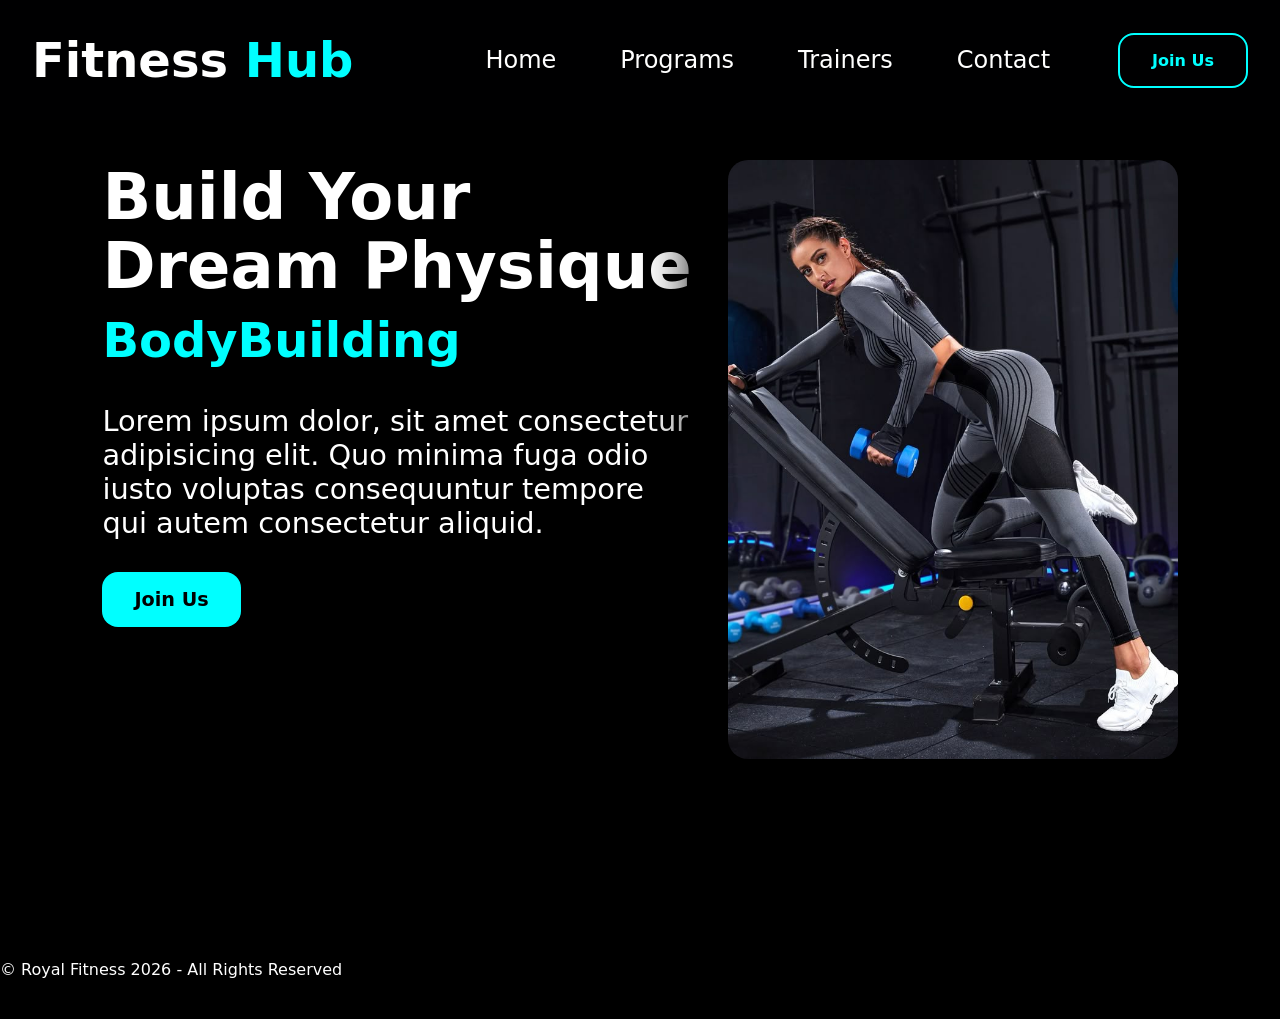
==== Pages/index.html @ 40fa3b6b "Cleaned folder names and updated links" ====
<!DOCTYPE html>
<html lang="en">
<head>
    <meta charset="UTF-8">
    <meta name="viewport" content="width=, initial-scale=1.0">
    <link rel="stylesheet" href="\Styles\home.css">
    <title>Fitness Hub</title>
    <link rel="stylesheet" href="\Styles\home.css">
</head>
<body>
    <header>

            <a href="#" class="logo">Fitness <span>Hub</span></a>
        
            <ul class="navbar">
                <li><a href="#">Home</a></li>
                <li><a href="#">Programs</a></li>
                <li><a href="#">Trainers</a></li>
                <li><a href="#">Contact</a></li>
            </ul>
        <div class="top-btn">
            <a href="#" class="nav-btn">Join Us</a>
        </div>
    </header>

    <section class="home">
        <div class="home-content">
            <h3>Build Your</h3>
             <h1>Dream Physique</h1>

             <h3><span class="multiple-text">BodyBuilding</span></h3>
            <p>Lorem ipsum dolor, sit amet consectetur adipisicing elit. Quo minima fuga odio iusto voluptas consequuntur tempore qui autem consectetur aliquid.</p>
            
            <a href="#" class="btn">Join Us</a>

        </div>
        
        <div class="home-img">
            <img src="\Asset\hero-image1.jpg" alt="" class="home-img">
        </div>
        
    </section>

    <footer class="footer">
        <div class="social">
            <a href="#"><i class='bx bxl-instagram'></i></a>
            <a href="#"><i class="bx bxl-facebook"></i></a>
            <a href="#"><i class="bx bxl-linkedin"></i></a>
        </div>

        <p class="copyright">
            &copy; Royal Fitness 2026 - All Rights Reserved
        </p>
    </footer>
</body>
</html>
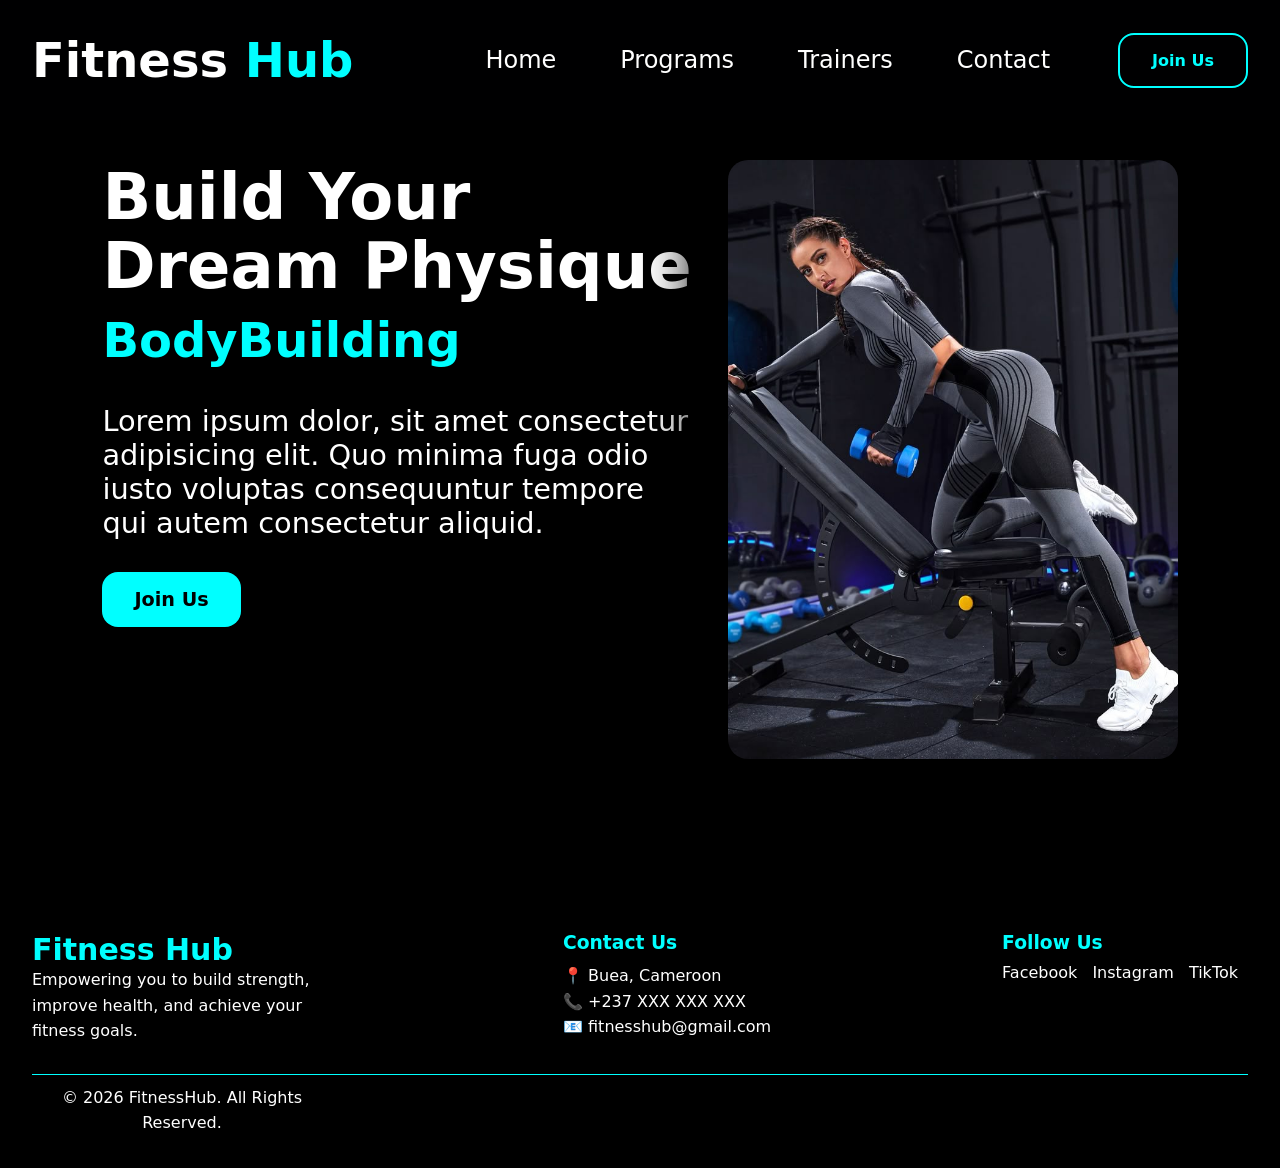
==== commit b208dfed: "modided the header and the footer on all Pages" ====
--- a/Pages/index.html
+++ b/Pages/index.html
@@ -5,21 +5,21 @@
     <meta name="viewport" content="width=, initial-scale=1.0">
     <link rel="stylesheet" href="\Styles\home.css">
     <title>Fitness Hub</title>
-    <link rel="stylesheet" href="\Styles\home.css">
+    <link rel="stylesheet" href="/Styles/home.css">
+    <link rel="stylesheet" href="/Styles/navbar.css">
 </head>
 <body>
     <header>
-
-            <a href="#" class="logo">Fitness <span>Hub</span></a>
+        <a href="#" class="logo">Fitness <span>Hub</span></a>
         
             <ul class="navbar">
-                <li><a href="#">Home</a></li>
-                <li><a href="#">Programs</a></li>
-                <li><a href="#">Trainers</a></li>
-                <li><a href="#">Contact</a></li>
+                <li><a href="index.html">Home</a></li>
+                <li><a href="Programs.html">Programs</a></li>
+                <li><a href="Trainers.html">Trainers</a></li>
+                <li><a href="Contact.html">Contact</a></li>
             </ul>
         <div class="top-btn">
-            <a href="#" class="nav-btn">Join Us</a>
+            <a href="Join Us.html" class="nav-btn">Join Us</a>
         </div>
     </header>
 
@@ -31,7 +31,7 @@
              <h3><span class="multiple-text">BodyBuilding</span></h3>
             <p>Lorem ipsum dolor, sit amet consectetur adipisicing elit. Quo minima fuga odio iusto voluptas consequuntur tempore qui autem consectetur aliquid.</p>
             
-            <a href="#" class="btn">Join Us</a>
+            <a href="Join Us.html" class="btn">Join Us</a>
 
         </div>
         
@@ -42,15 +42,34 @@
     </section>
 
     <footer class="footer">
-        <div class="social">
-            <a href="#"><i class='bx bxl-instagram'></i></a>
-            <a href="#"><i class="bx bxl-facebook"></i></a>
-            <a href="#"><i class="bx bxl-linkedin"></i></a>
+    <div class="footer-container">
+
+        <div class="footer-brand">
+            <h2>Fitness Hub</h2>
+            <p>
+                Empowering you to build strength, improve health,
+                and achieve your fitness goals.
+            </p>
         </div>
 
-        <p class="copyright">
-            &copy; Royal Fitness 2026 - All Rights Reserved
-        </p>
-    </footer>
+        <div class="footer-contact">
+            <h3>Contact Us</h3>
+            <p>📍 Buea, Cameroon</p>
+            <p>📞 +237 XXX XXX XXX</p>
+            <p>📧 fitnesshub@gmail.com</p>
+        </div>
+
+        <div class="footer-social">
+            <h3>Follow Us</h3>
+            <a href="#">Facebook</a>
+            <a href="#">Instagram</a>
+            <a href="#">TikTok</a>
+        </div>
+    </div>
+
+    <div class="footer-bottom">
+        <p>© 2026 FitnessHub. All Rights Reserved.</p>
+    </div>
+</footer>
 </body>
 </html>
--- a/Styles/home.css
+++ b/Styles/home.css
@@ -0,0 +1,96 @@
+*{
+    margin: 0;
+    padding: 0;
+    box-sizing: border-box;
+    font-family: system-ui, -apple-system, sans-serif;
+    text-decoration: none;
+    list-style: none;
+}
+
+body{
+    background-color: #000;
+    color: #fff;
+}
+
+section{
+    min-height: 100vh;
+    padding: 10rem 8% 2rem;
+}
+
+.home{
+    display: flex;
+    gap: 2rem;
+    justify-content: center;
+    align-self: center;
+}
+
+.home-content h3{
+    font-size: 4rem;
+    font-weight: 700;
+}
+
+.home-content span{
+    font-size: 3rem;
+    font-weight: 550;
+}
+
+span{
+    color: #00ffff;
+}
+
+.home-content h1{
+    font-size: 4rem;
+    font-weight: 700;
+    line-height: 1.0;
+}
+
+.home-img{
+    width: 450px;
+    border: none;
+    outline: none;
+    border-radius: 20px;
+    box-shadow: 0 0 60px 20px #000;
+    transition: 0.3s ease;
+}
+
+.home-content p{
+    font-size: 1.8rem;
+    margin-bottom: 2rem;
+    margin-top: 2rem;
+}
+
+.btn{
+    display: inline-block;
+    padding: 1rem 2rem;
+    background-color: #00ffff;
+    box-shadow: none;
+    font-size: 1.2rem;
+    border-radius: 1rem;
+    color: #000;
+    font-weight: 600;
+    transition: 0.5s ease;
+}
+
+.btn:hover{
+    color: #fff;
+    box-shadow: 0 0 1.3rem #00ffff;
+}
+
+.footer{
+    position: relative;
+    bottom: 0;
+    width: 100%;
+    padding: 40px 0;
+    background-color: #000;
+}
+
+.footer .social{
+    text-align: center;
+    padding-bottom: 20px;
+    color: #00ffff;
+}
+
+.footer .social a{
+    font-size: 25px;
+
+}
--- a/Styles/navbar.css
+++ b/Styles/navbar.css
@@ -0,0 +1,121 @@
+header{
+    position: fixed;
+    width: 100%;
+    top: 0;
+    right: 0;
+    z-index: 1000;
+    display: flex;
+    flex-wrap: wrap;
+    justify-content: space-between;
+    align-items: center;
+    padding: 2rem ;
+    background: rgba(0, 0, 0.5);
+}
+
+.logo{
+    font-size: 3rem;
+    color: #fff;
+    font-weight: 800;
+    cursor: pointer;
+}
+
+.logo:hover{
+    transform: scale(1.1);
+}
+
+span{
+    color: #00ffff;
+}
+
+.navbar{
+    display: flex;
+}
+
+.navbar a{
+    font-size: 1.5rem;
+    font-weight: 500;
+    color: #fff;
+    margin-left: 4rem;
+    border-bottom: 3px solid transparent;
+}
+
+.navbar a:hover{
+    color: #00ffff;
+    border-bottom: 3px solid #00ffff;
+}
+
+.nav-btn{
+    display: inline-block;
+    padding: 1rem 2rem;
+    background: transparent;
+    color: #00ffff;
+    border: 2px solid #00ffff;
+    border-radius: 1rem;
+    font-weight: 600;
+    transition: all 0.5s ease;
+}
+
+.nav-btn:hover{
+    background-color: #00ffff;
+    color: #fff;
+    box-shadow: 0 0 18px #00ffff;
+}
+
+.footer {
+    background: #000;
+    color: #fff;
+    padding: 2rem;
+    font-family: Arial, sans-serif;
+}
+
+.footer-container {
+    display: flex;
+    justify-content: space-between;
+    flex-wrap: wrap;
+    gap: 30px;
+}
+
+.footer h2 {
+    color: #00ffff;
+    font-size: 30px;
+}
+
+.footer h3 {
+    color: #00ffff;
+    margin-bottom: 10px;
+}
+
+.footer p {
+    color: #fff;
+    max-width: 300px;
+    line-height: 1.6;
+}
+
+.footer-social a {
+    color: #fff;
+    text-decoration: none;
+    margin-right: 10px;
+    transition: 0.3s ease;
+}
+
+.footer-social a:hover {
+    color: #00ffff;
+}
+
+.footer-bottom {
+    border-top: 1px solid #00ffff;
+    text-align: center;
+    justify-items: center;
+    margin-top: 30px;
+    padding-top: 10px;
+    color: #00ffff;
+}
+
+
+@media(max-width: 768px){
+    .footer-container {
+        flex-direction: column;
+        text-align: center;
+        align-items: center;
+    }
+}
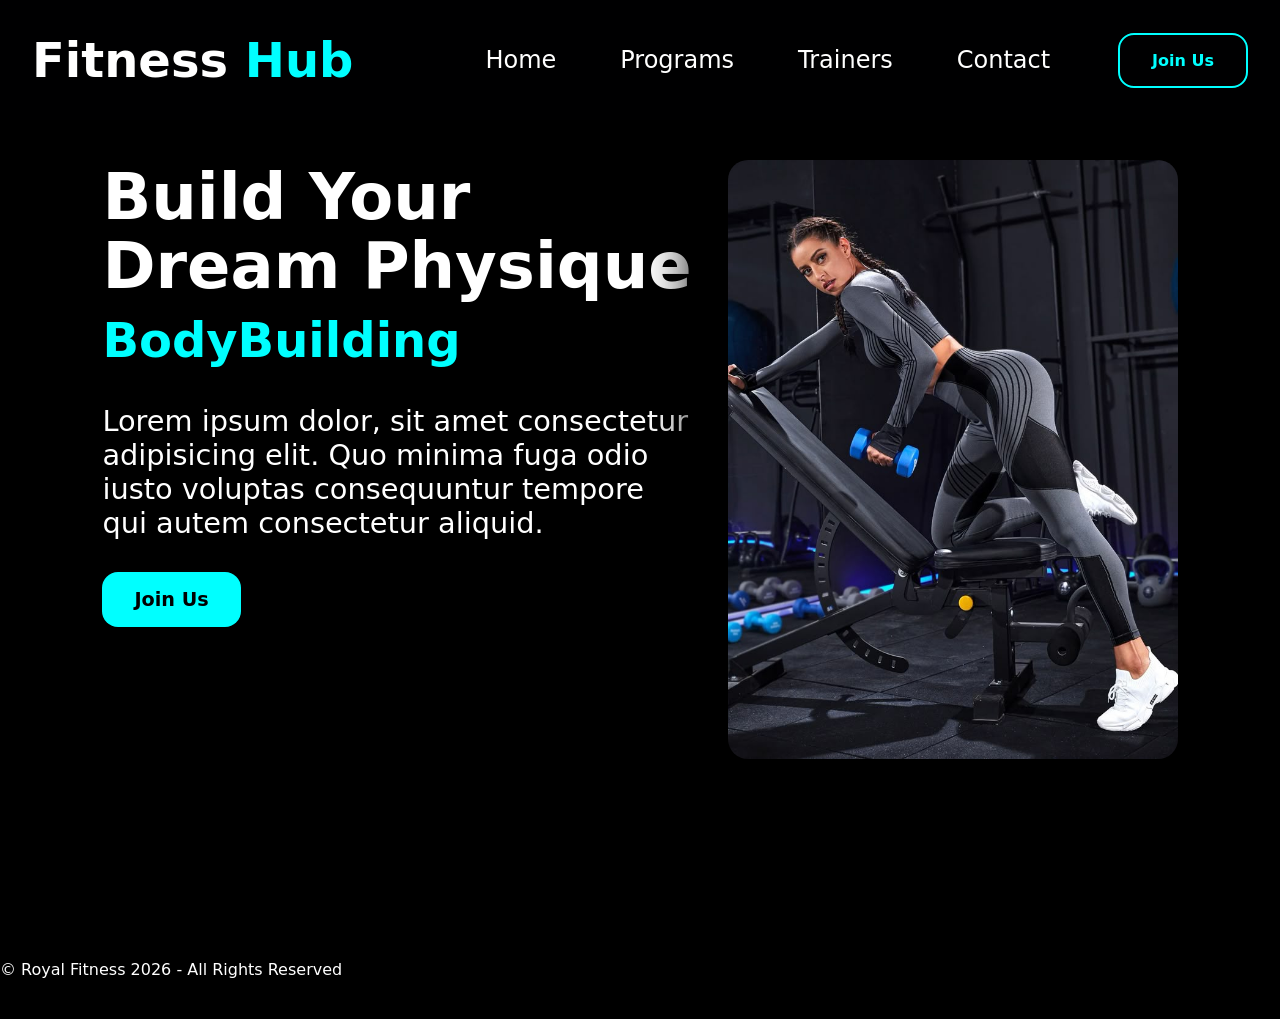
==== commit b2a577a6: "Merge branch 'lovert' of https://github.com/Ajeck-bit/Personal-Fitness-Website into lovert" ====
--- a/Pages/index.html
+++ b/Pages/index.html
@@ -5,21 +5,21 @@
     <meta name="viewport" content="width=, initial-scale=1.0">
     <link rel="stylesheet" href="\Styles\home.css">
     <title>Fitness Hub</title>
-    <link rel="stylesheet" href="/Styles/home.css">
-    <link rel="stylesheet" href="/Styles/navbar.css">
+    <link rel="stylesheet" href="\Styles\home.css">
 </head>
 <body>
     <header>
-        <a href="#" class="logo">Fitness <span>Hub</span></a>
+
+            <a href="#" class="logo">Fitness <span>Hub</span></a>
         
             <ul class="navbar">
-                <li><a href="index.html">Home</a></li>
-                <li><a href="Programs.html">Programs</a></li>
-                <li><a href="Trainers.html">Trainers</a></li>
-                <li><a href="Contact.html">Contact</a></li>
+                <li><a href="#">Home</a></li>
+                <li><a href="#">Programs</a></li>
+                <li><a href="#">Trainers</a></li>
+                <li><a href="#">Contact</a></li>
             </ul>
         <div class="top-btn">
-            <a href="Join Us.html" class="nav-btn">Join Us</a>
+            <a href="#" class="nav-btn">Join Us</a>
         </div>
     </header>
 
@@ -31,7 +31,7 @@
              <h3><span class="multiple-text">BodyBuilding</span></h3>
             <p>Lorem ipsum dolor, sit amet consectetur adipisicing elit. Quo minima fuga odio iusto voluptas consequuntur tempore qui autem consectetur aliquid.</p>
             
-            <a href="Join Us.html" class="btn">Join Us</a>
+            <a href="#" class="btn">Join Us</a>
 
         </div>
         
@@ -42,34 +42,15 @@
     </section>
 
     <footer class="footer">
-    <div class="footer-container">
-
-        <div class="footer-brand">
-            <h2>Fitness Hub</h2>
-            <p>
-                Empowering you to build strength, improve health,
-                and achieve your fitness goals.
-            </p>
+        <div class="social">
+            <a href="#"><i class='bx bxl-instagram'></i></a>
+            <a href="#"><i class="bx bxl-facebook"></i></a>
+            <a href="#"><i class="bx bxl-linkedin"></i></a>
         </div>
 
-        <div class="footer-contact">
-            <h3>Contact Us</h3>
-            <p>📍 Buea, Cameroon</p>
-            <p>📞 +237 XXX XXX XXX</p>
-            <p>📧 fitnesshub@gmail.com</p>
-        </div>
-
-        <div class="footer-social">
-            <h3>Follow Us</h3>
-            <a href="#">Facebook</a>
-            <a href="#">Instagram</a>
-            <a href="#">TikTok</a>
-        </div>
-    </div>
-
-    <div class="footer-bottom">
-        <p>© 2026 FitnessHub. All Rights Reserved.</p>
-    </div>
-</footer>
+        <p class="copyright">
+            &copy; Royal Fitness 2026 - All Rights Reserved
+        </p>
+    </footer>
 </body>
 </html>
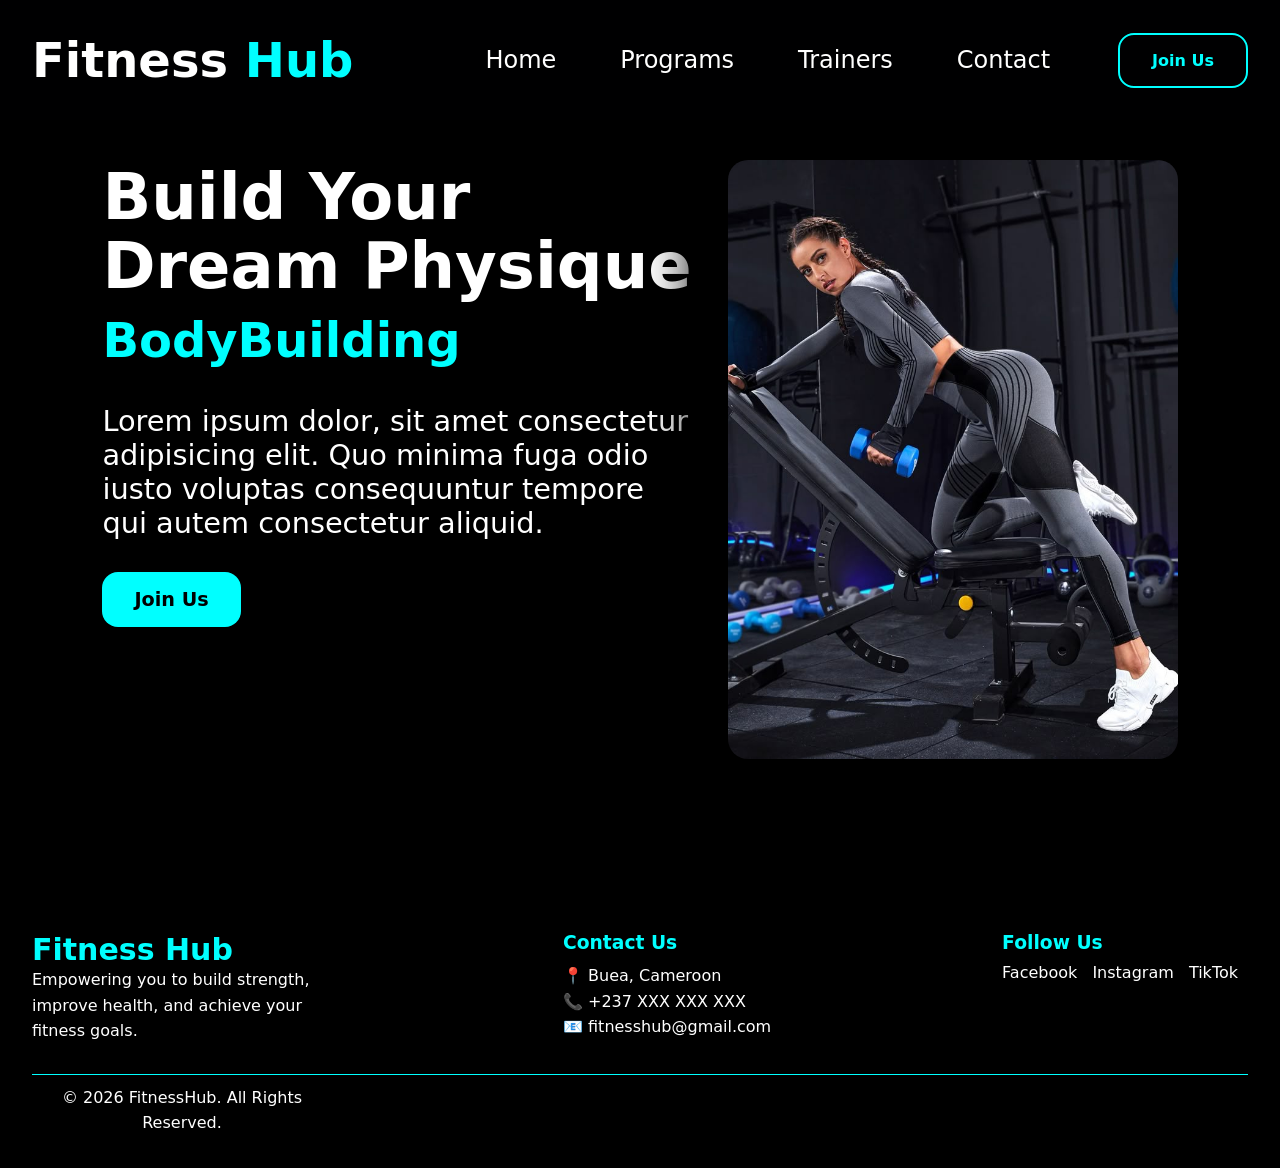
==== commit 9316ddb0: "Merge branch 'main' into emmanuella" ====
--- a/Pages/index.html
+++ b/Pages/index.html
@@ -5,21 +5,21 @@
     <meta name="viewport" content="width=, initial-scale=1.0">
     <link rel="stylesheet" href="\Styles\home.css">
     <title>Fitness Hub</title>
-    <link rel="stylesheet" href="\Styles\home.css">
+    <link rel="stylesheet" href="/Styles/home.css">
+    <link rel="stylesheet" href="/Styles/navbar.css">
 </head>
 <body>
     <header>
-
-            <a href="#" class="logo">Fitness <span>Hub</span></a>
+        <a href="#" class="logo">Fitness <span>Hub</span></a>
         
             <ul class="navbar">
-                <li><a href="#">Home</a></li>
-                <li><a href="#">Programs</a></li>
-                <li><a href="#">Trainers</a></li>
-                <li><a href="#">Contact</a></li>
+                <li><a href="index.html">Home</a></li>
+                <li><a href="Programs.html">Programs</a></li>
+                <li><a href="Trainers.html">Trainers</a></li>
+                <li><a href="Contact.html">Contact</a></li>
             </ul>
         <div class="top-btn">
-            <a href="#" class="nav-btn">Join Us</a>
+            <a href="Join Us.html" class="nav-btn">Join Us</a>
         </div>
     </header>
 
@@ -31,7 +31,7 @@
              <h3><span class="multiple-text">BodyBuilding</span></h3>
             <p>Lorem ipsum dolor, sit amet consectetur adipisicing elit. Quo minima fuga odio iusto voluptas consequuntur tempore qui autem consectetur aliquid.</p>
             
-            <a href="#" class="btn">Join Us</a>
+            <a href="Join Us.html" class="btn">Join Us</a>
 
         </div>
         
@@ -42,15 +42,34 @@
     </section>
 
     <footer class="footer">
-        <div class="social">
-            <a href="#"><i class='bx bxl-instagram'></i></a>
-            <a href="#"><i class="bx bxl-facebook"></i></a>
-            <a href="#"><i class="bx bxl-linkedin"></i></a>
+    <div class="footer-container">
+
+        <div class="footer-brand">
+            <h2>Fitness Hub</h2>
+            <p>
+                Empowering you to build strength, improve health,
+                and achieve your fitness goals.
+            </p>
         </div>
 
-        <p class="copyright">
-            &copy; Royal Fitness 2026 - All Rights Reserved
-        </p>
-    </footer>
+        <div class="footer-contact">
+            <h3>Contact Us</h3>
+            <p>📍 Buea, Cameroon</p>
+            <p>📞 +237 XXX XXX XXX</p>
+            <p>📧 fitnesshub@gmail.com</p>
+        </div>
+
+        <div class="footer-social">
+            <h3>Follow Us</h3>
+            <a href="#">Facebook</a>
+            <a href="#">Instagram</a>
+            <a href="#">TikTok</a>
+        </div>
+    </div>
+
+    <div class="footer-bottom">
+        <p>© 2026 FitnessHub. All Rights Reserved.</p>
+    </div>
+</footer>
 </body>
 </html>
--- a/Styles/home.css
+++ b/Styles/home.css
@@ -0,0 +1,96 @@
+*{
+    margin: 0;
+    padding: 0;
+    box-sizing: border-box;
+    font-family: system-ui, -apple-system, sans-serif;
+    text-decoration: none;
+    list-style: none;
+}
+
+body{
+    background-color: #000;
+    color: #fff;
+}
+
+section{
+    min-height: 100vh;
+    padding: 10rem 8% 2rem;
+}
+
+.home{
+    display: flex;
+    gap: 2rem;
+    justify-content: center;
+    align-self: center;
+}
+
+.home-content h3{
+    font-size: 4rem;
+    font-weight: 700;
+}
+
+.home-content span{
+    font-size: 3rem;
+    font-weight: 550;
+}
+
+span{
+    color: #00ffff;
+}
+
+.home-content h1{
+    font-size: 4rem;
+    font-weight: 700;
+    line-height: 1.0;
+}
+
+.home-img{
+    width: 450px;
+    border: none;
+    outline: none;
+    border-radius: 20px;
+    box-shadow: 0 0 60px 20px #000;
+    transition: 0.3s ease;
+}
+
+.home-content p{
+    font-size: 1.8rem;
+    margin-bottom: 2rem;
+    margin-top: 2rem;
+}
+
+.btn{
+    display: inline-block;
+    padding: 1rem 2rem;
+    background-color: #00ffff;
+    box-shadow: none;
+    font-size: 1.2rem;
+    border-radius: 1rem;
+    color: #000;
+    font-weight: 600;
+    transition: 0.5s ease;
+}
+
+.btn:hover{
+    color: #fff;
+    box-shadow: 0 0 1.3rem #00ffff;
+}
+
+.footer{
+    position: relative;
+    bottom: 0;
+    width: 100%;
+    padding: 40px 0;
+    background-color: #000;
+}
+
+.footer .social{
+    text-align: center;
+    padding-bottom: 20px;
+    color: #00ffff;
+}
+
+.footer .social a{
+    font-size: 25px;
+
+}
--- a/Styles/navbar.css
+++ b/Styles/navbar.css
@@ -0,0 +1,121 @@
+header{
+    position: fixed;
+    width: 100%;
+    top: 0;
+    right: 0;
+    z-index: 1000;
+    display: flex;
+    flex-wrap: wrap;
+    justify-content: space-between;
+    align-items: center;
+    padding: 2rem ;
+    background: rgba(0, 0, 0.5);
+}
+
+.logo{
+    font-size: 3rem;
+    color: #fff;
+    font-weight: 800;
+    cursor: pointer;
+}
+
+.logo:hover{
+    transform: scale(1.1);
+}
+
+span{
+    color: #00ffff;
+}
+
+.navbar{
+    display: flex;
+}
+
+.navbar a{
+    font-size: 1.5rem;
+    font-weight: 500;
+    color: #fff;
+    margin-left: 4rem;
+    border-bottom: 3px solid transparent;
+}
+
+.navbar a:hover{
+    color: #00ffff;
+    border-bottom: 3px solid #00ffff;
+}
+
+.nav-btn{
+    display: inline-block;
+    padding: 1rem 2rem;
+    background: transparent;
+    color: #00ffff;
+    border: 2px solid #00ffff;
+    border-radius: 1rem;
+    font-weight: 600;
+    transition: all 0.5s ease;
+}
+
+.nav-btn:hover{
+    background-color: #00ffff;
+    color: #fff;
+    box-shadow: 0 0 18px #00ffff;
+}
+
+.footer {
+    background: #000;
+    color: #fff;
+    padding: 2rem;
+    font-family: Arial, sans-serif;
+}
+
+.footer-container {
+    display: flex;
+    justify-content: space-between;
+    flex-wrap: wrap;
+    gap: 30px;
+}
+
+.footer h2 {
+    color: #00ffff;
+    font-size: 30px;
+}
+
+.footer h3 {
+    color: #00ffff;
+    margin-bottom: 10px;
+}
+
+.footer p {
+    color: #fff;
+    max-width: 300px;
+    line-height: 1.6;
+}
+
+.footer-social a {
+    color: #fff;
+    text-decoration: none;
+    margin-right: 10px;
+    transition: 0.3s ease;
+}
+
+.footer-social a:hover {
+    color: #00ffff;
+}
+
+.footer-bottom {
+    border-top: 1px solid #00ffff;
+    text-align: center;
+    justify-items: center;
+    margin-top: 30px;
+    padding-top: 10px;
+    color: #00ffff;
+}
+
+
+@media(max-width: 768px){
+    .footer-container {
+        flex-direction: column;
+        text-align: center;
+        align-items: center;
+    }
+}
